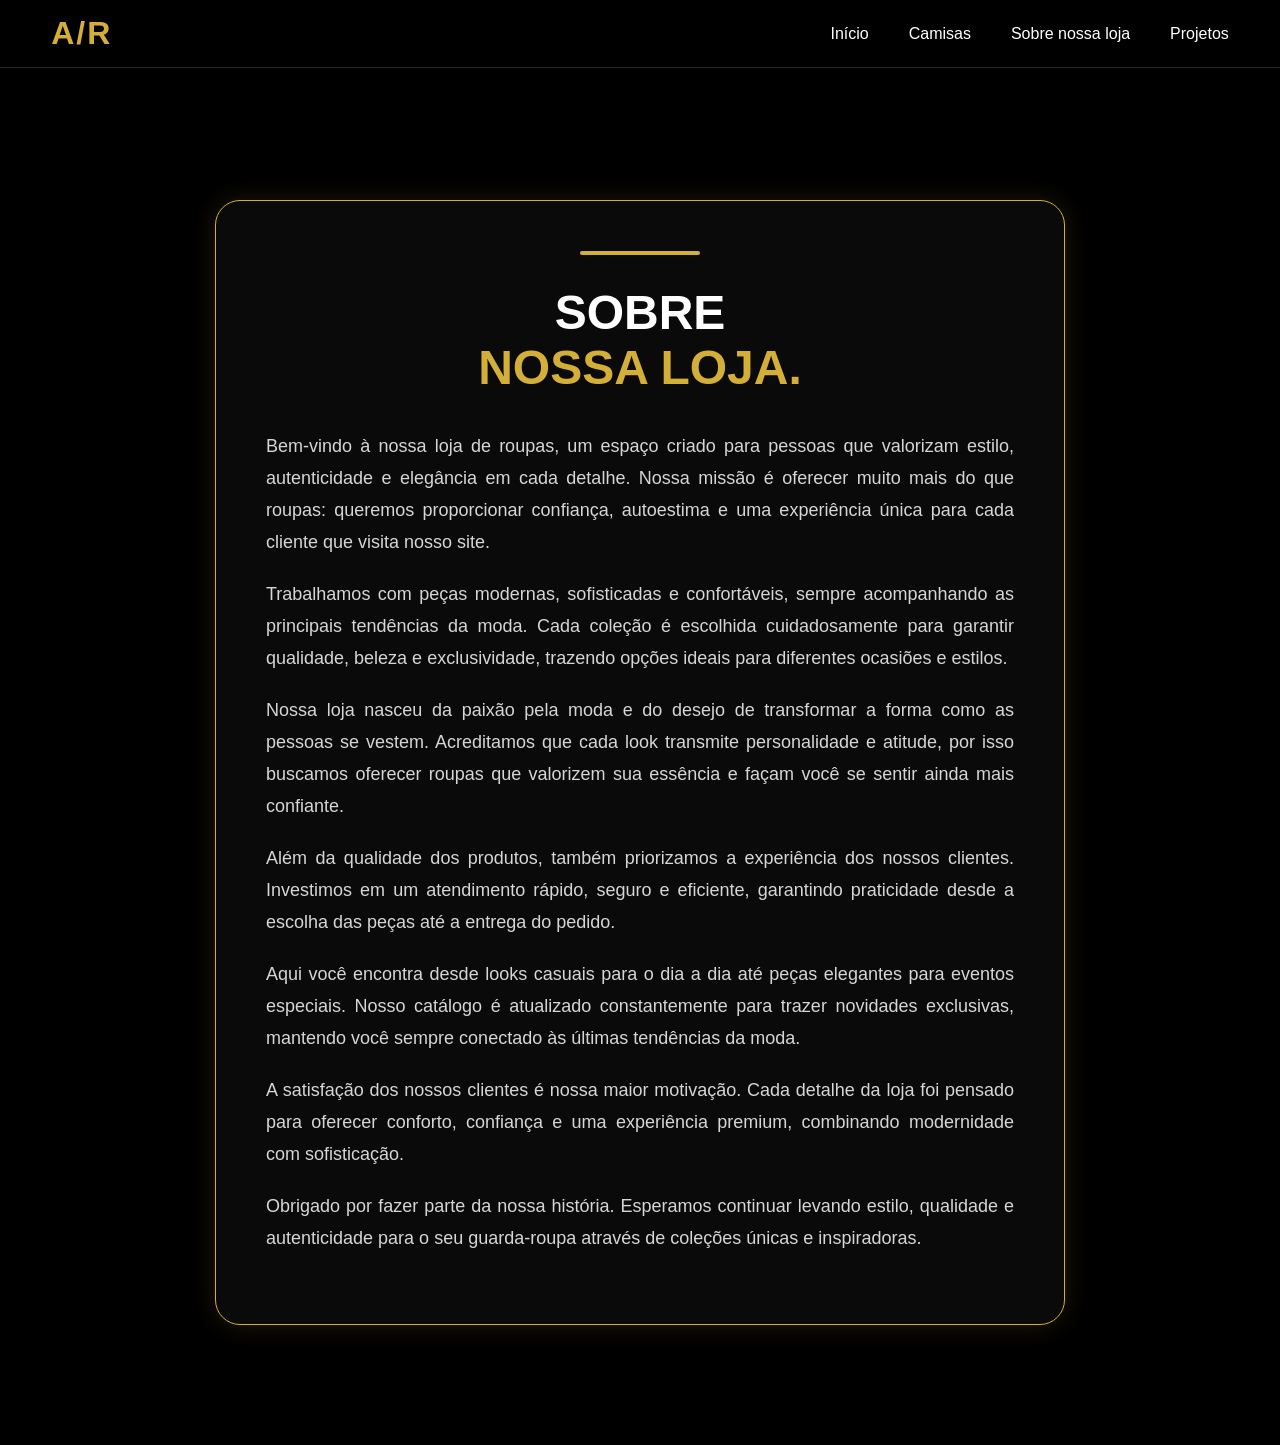
==== sobre.html @ d28f2231 "primeiroar" ====
<!DOCTYPE html>
<html lang="en">
<head>
    <meta charset="UTF-8">
    <meta name="viewport" content="width=device-width, initial-scale=1.0">
    <title>Document</title>
    <link rel="stylesheet" href="vs.css">
</head>
<body>
    <section class="sobre">
    <div class="interface">
        <div class="flex">
<header>
    <div class="interface">

        <!-- LOGO -->
        <div class="logo">
            <a href="index.html">
                <h2>A/R</h2>
            </a>
        </div>

        <!-- MENU -->
        <nav class="menu-desktop">
            <ul>
                <li><a href="index.html">Início</a></li>
                <li><a href="ime.html">Camisas</a></li>
                <li><a href="sobre.html">Sobre nossa loja</a></li>
                <li><a href="sss.html">Projetos</a></li>
            </ul>
        </nav>

    </div>
</header>
            <div class="txt-sobre">
                <h2>SOBRE <span>NOSSA LOJA.</span></h2>

                <p>
                    Bem-vindo à nossa loja de roupas, um espaço criado para pessoas que valorizam estilo, autenticidade e elegância em cada detalhe. Nossa missão é oferecer muito mais do que roupas: queremos proporcionar confiança, autoestima e uma experiência única para cada cliente que visita nosso site.
                </p>

                <p>
                    Trabalhamos com peças modernas, sofisticadas e confortáveis, sempre acompanhando as principais tendências da moda. Cada coleção é escolhida cuidadosamente para garantir qualidade, beleza e exclusividade, trazendo opções ideais para diferentes ocasiões e estilos.
                </p>

                <p>
                    Nossa loja nasceu da paixão pela moda e do desejo de transformar a forma como as pessoas se vestem. Acreditamos que cada look transmite personalidade e atitude, por isso buscamos oferecer roupas que valorizem sua essência e façam você se sentir ainda mais confiante.
                </p>

                <p>
                    Além da qualidade dos produtos, também priorizamos a experiência dos nossos clientes. Investimos em um atendimento rápido, seguro e eficiente, garantindo praticidade desde a escolha das peças até a entrega do pedido.
                </p>

                <p>
                    Aqui você encontra desde looks casuais para o dia a dia até peças elegantes para eventos especiais. Nosso catálogo é atualizado constantemente para trazer novidades exclusivas, mantendo você sempre conectado às últimas tendências da moda.
                </p>

                <p>
                    A satisfação dos nossos clientes é nossa maior motivação. Cada detalhe da loja foi pensado para oferecer conforto, confiança e uma experiência premium, combinando modernidade com sofisticação.
                </p>

                <p>
                    Obrigado por fazer parte da nossa história. Esperamos continuar levando estilo, qualidade e autenticidade para o seu guarda-roupa através de coleções únicas e inspiradoras.
                </p>

            </div>
        </div>
    </div>
</section>
</body>
</html>
---- vs.css ----
/* RESET */
*{
    margin: 0;
    padding: 0;
    box-sizing: border-box;
    font-family: "Poppins", sans-serif;
}

body{
    background-color: #000;
    color: #fff;
    min-height: 100vh;
    padding-top: 80px; /* evita conteúdo ficar atrás do header */
}

/* CONTAINER */
.interface{
    max-width: 1280px;
    margin: 0 auto;
    padding: 0 4%;
}

/* FLEX PADRÃO */
.flex{
    display: flex;
    flex-wrap: wrap;
    gap: 40px;
    align-items: center;
    justify-content: center;
}

/* ===================== */
/* HEADER FIXO NO TOPO */
/* ===================== */
header{
    width: 100%;
    padding: 15px 0;
    border-bottom: 1px solid rgba(212, 175, 55, 0.2);
    position: fixed;
    top: 0;
    left: 0;
    z-index: 1000;
    background: #000;
}

header .interface{
    display: flex;
    align-items: center;
    justify-content: space-between;
}

/* LOGO */
.logo h2,
.logo a{
    color: #D4AF37;
    font-size: 32px;
    letter-spacing: 2px;
    text-decoration: none;
    transition: .3s;
}

.logo h2:hover,
.logo a:hover{
    color: #FFD86B;
    text-shadow:
        0 0 5px #D4AF37,
        0 0 10px #D4AF37,
        0 0 20px #D4AF37,
        0 0 40px rgba(212,175,55,0.6);
    transform: scale(1.05);
}

/* MENU */
header nav ul{
    list-style: none;
    display: flex;
    gap: 40px;
}

header nav ul li a{
    color: #fff;
    text-decoration: none;
    transition: .3s;
    position: relative;
}

header nav ul li a:hover{
    color: #D4AF37;
}

/* LINHA ANIMADA MENU */
header nav ul li a::after{
    content: "";
    position: absolute;
    left: 0;
    bottom: -5px;
    width: 0%;
    height: 2px;
    background: #D4AF37;
    transition: .3s;
}

header nav ul li a:hover::after{
    width: 100%;
}

/* ===================== */
/* BOTÃO CONTATO PREMIUM */
/* ===================== */
.btn-contato button{
    padding: 10px 40px;
    font-size: 18px;
    font-weight: 700;
    background: transparent;
    border: 2px solid #D4AF37;
    color: #D4AF37;
    border-radius: 30px;
    cursor: pointer;
    transition: .3s;
}

.btn-contato button:hover{
    transform: scale(1.08);
    border-color: #FFD86B;
    color: #FFD86B;

    text-shadow:
        0 0 5px #D4AF37,
        0 0 10px #D4AF37,
        0 0 20px #D4AF37,
        0 0 40px rgba(212,175,55,0.8);

    box-shadow:
        0 0 10px rgba(212,175,55,0.4),
        0 0 25px rgba(212,175,55,0.3);
}

/* TITULOS */
h2.titulo{
    color: #fff;
    font-size: 38px;
    text-align: center;
}

h2.titulo span{
    color: #D4AF37;
}

/* TOPO */
section.topo-do-site{
    padding: 100px 4%;
    min-height: 100vh;
    display: flex;
    align-items: center;
}

.topo-do-site h1{
    font-size: 48px;
    line-height: 55px;
}

.topo-do-site h1 span{
    color: #D4AF37;
}

.topo-do-site p{
    color: #d6d6d6;
    margin: 30px 0;
    font-size: 18px;
    line-height: 32px;
}

/* ESPECIALIDADES */
section.especialidade{
    padding: 100px 4%;
}

.especialidade .especialidade-box{
    background: #0a0a0a;
    padding: 40px;
    border-radius: 20px;
    border: 1px solid #222;
    transition: .4s;
}

.especialidade .especialidade-box:hover{
    transform: scale(1.05);
    box-shadow: 0 0 40px rgba(212,175,55,0.4);
    border-color: #D4AF37;
}

.especialidade .especialidade-box i{
    font-size: 70px;
    color: #D4AF37;
}

.especialidade .especialidade-box h3{
    font-size: 28px;
    margin: 15px 0;
}

/* SOBRE */
section.sobre{
    padding: 120px 4%;
}

.sobre .txt-sobre{
    max-width: 850px;
    background: #0a0a0a;
    padding: 50px;
    border-radius: 25px;
    border: 1px solid #D4AF37;
    box-shadow: 0 0 25px rgba(212,175,55,0.15);
    transition: .4s;
}

.sobre .txt-sobre:hover{
    transform: translateY(-5px);
    box-shadow: 0 0 40px rgba(212,175,55,0.35);
}

.sobre .txt-sobre::before{
    content: "";
    display: block;
    width: 120px;
    height: 4px;
    background: #D4AF37;
    margin: 0 auto 30px;
    border-radius: 10px;
}

.sobre .txt-sobre h2{
    font-size: 48px;
    text-align: center;
    margin-bottom: 35px;
}

.sobre .txt-sobre h2 span{
    color: #D4AF37;
    display: block;
}

.sobre .txt-sobre p{
    color: #d6d6d6;
    font-size: 18px;
    line-height: 32px;
    margin-bottom: 20px;
    text-align: justify;
}

/* SOCIAL */
.btn-social button{
    width: 60px;
    height: 60px;
    border-radius: 50%;
    border: none;
    background: #D4AF37;
    cursor: pointer;
    margin: 0 8px;
    transition: .3s;
}

.btn-social button:hover{
    transform: scale(1.1);
    box-shadow: 0 0 20px #D4AF37;
}

/* PORTFÓLIO */
section.portfolio{
    padding: 100px 4%;
    box-shadow: 0 0 40px rgba(212,175,55,0.3);
}

.img-port{
    width: 360px;
    height: 460px;
    border-radius: 20px;
    background-size: cover;
    background-position: center;
    transition: 1s;
}

.img-port:hover{
    transform: scale(1.03);
}

/* FORM */
.form-cadastro{
    background: #0a0a0a;
    width: 400px;
    margin: 80px auto;
    padding: 40px;
    border-radius: 20px;
    border: 1px solid #D4AF37;
}

.form-cadastro input{
    width: 100%;
    padding: 12px;
    margin-top: 10px;
    background: #111;
    border: 1px solid #222;
    color: #fff;
    border-radius: 10px;
}

.form-cadastro input:focus{
    border-color: #D4AF37;
    box-shadow: 0 0 10px #D4AF37;
}

.form-cadastro button{
    width: 100%;
    margin-top: 20px;
    padding: 12px;
    background: #D4AF37;
    border: none;
    border-radius: 30px;
    font-weight: bold;
    cursor: pointer;
}
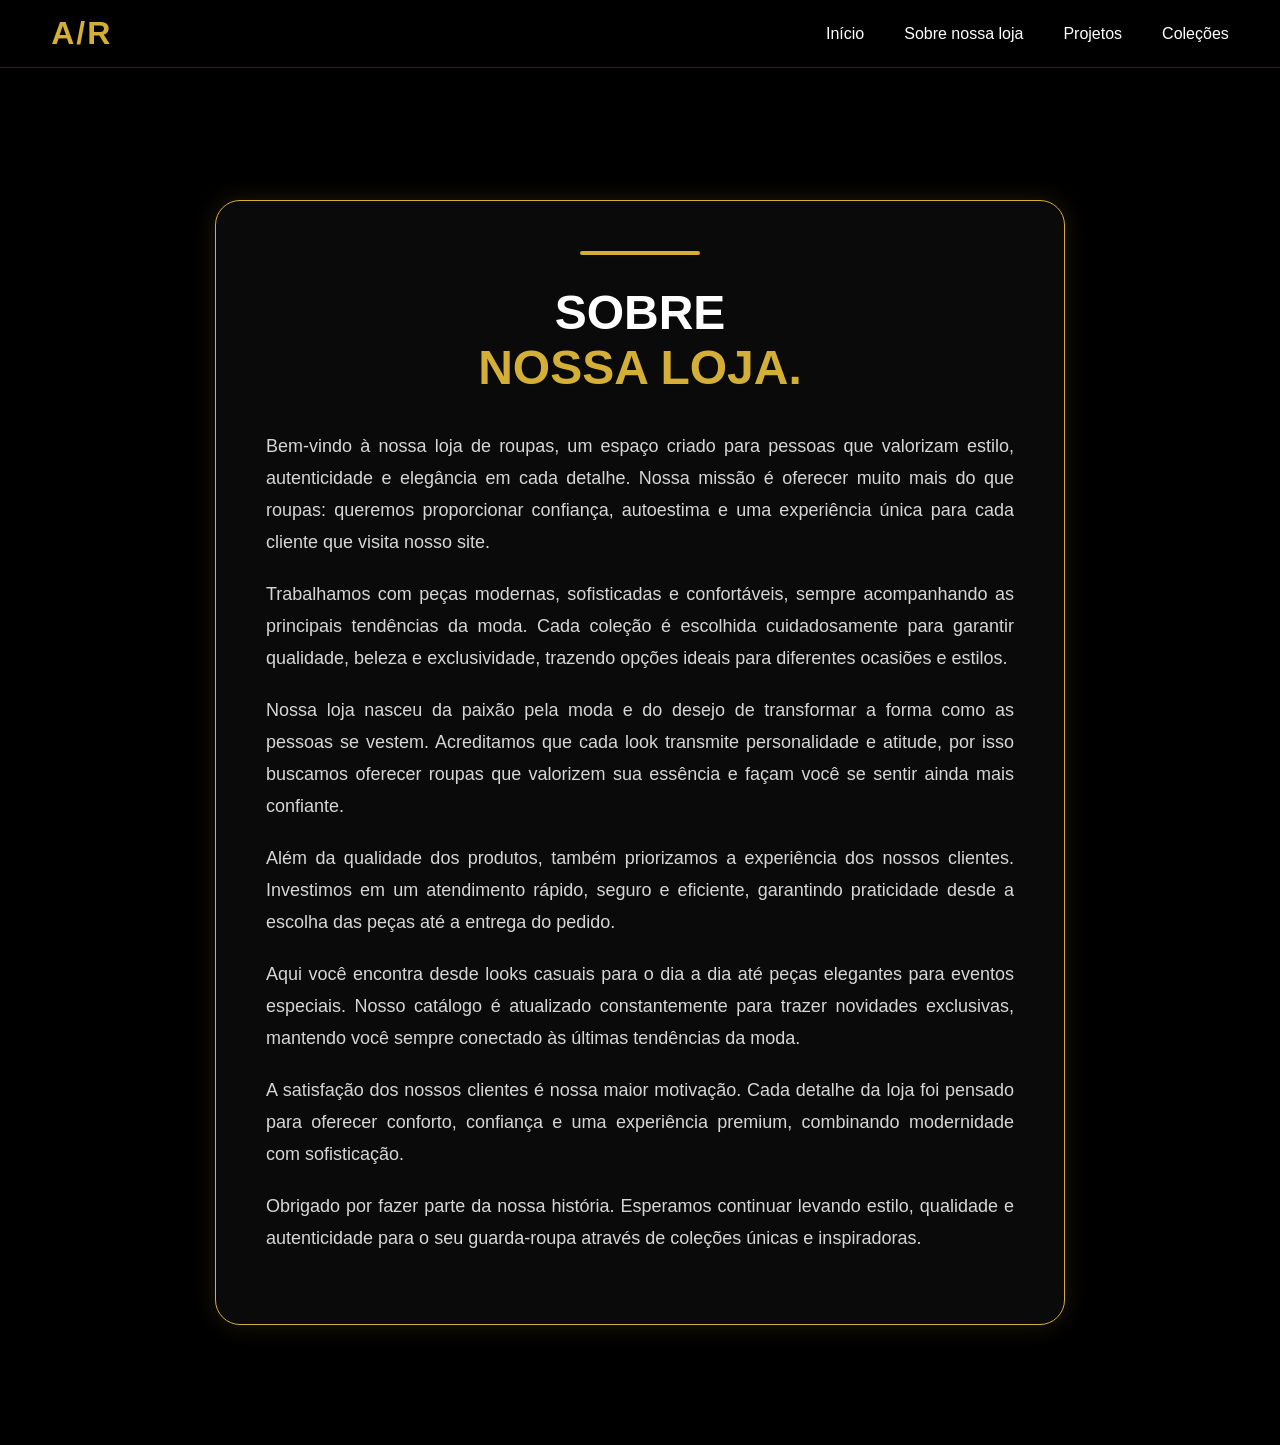
==== commit 17dfbd78: "projeto sem ai" ====
--- a/sobre.html
+++ b/sobre.html
@@ -1,10 +1,11 @@
 <!DOCTYPE html>
-<html lang="en">
+<html lang="pt-br">
 <head>
     <meta charset="UTF-8">
     <meta name="viewport" content="width=device-width, initial-scale=1.0">
     <title>Document</title>
     <link rel="stylesheet" href="vs.css">
+     <link rel="shortcut icon" href="img/Captura de tela 2026-04-24 165449.png" type="image/x-icon">
 </head>
 <body>
     <section class="sobre">
@@ -24,9 +25,10 @@
         <nav class="menu-desktop">
             <ul>
                 <li><a href="index.html">Início</a></li>
-                <li><a href="ime.html">Camisas</a></li>
                 <li><a href="sobre.html">Sobre nossa loja</a></li>
-                <li><a href="sss.html">Projetos</a></li>
+                <li><a href="textema.html">Projetos</a></li>
+                <li><a href="cal.html">Coleções</a></li>
+
             </ul>
         </nav>
 
--- a/vs.css
+++ b/vs.css
@@ -10,7 +10,7 @@
     background-color: #000;
     color: #fff;
     min-height: 100vh;
-    padding-top: 80px; /* evita conteúdo ficar atrás do header */
+    padding-top: 80px;
 }
 
 /* CONTAINER */
@@ -30,7 +30,7 @@
 }
 
 /* ===================== */
-/* HEADER FIXO NO TOPO */
+/* HEADER FIXO */
 /* ===================== */
 header{
     width: 100%;
@@ -88,7 +88,7 @@
     color: #D4AF37;
 }
 
-/* LINHA ANIMADA MENU */
+/* LINHA MENU */
 header nav ul li a::after{
     content: "";
     position: absolute;
@@ -104,9 +104,7 @@
     width: 100%;
 }
 
-/* ===================== */
-/* BOTÃO CONTATO PREMIUM */
-/* ===================== */
+/* BOTÃO CONTATO */
 .btn-contato button{
     padding: 10px 40px;
     font-size: 18px;
@@ -140,13 +138,16 @@
     color: #fff;
     font-size: 38px;
     text-align: center;
+    margin-bottom: 50px;
 }
 
 h2.titulo span{
     color: #D4AF37;
 }
 
+/* ===================== */
 /* TOPO */
+/* ===================== */
 section.topo-do-site{
     padding: 100px 4%;
     min-height: 100vh;
@@ -170,7 +171,9 @@
     line-height: 32px;
 }
 
+/* ===================== */
 /* ESPECIALIDADES */
+/* ===================== */
 section.especialidade{
     padding: 100px 4%;
 }
@@ -199,7 +202,9 @@
     margin: 15px 0;
 }
 
+/* ===================== */
 /* SOBRE */
+/* ===================== */
 section.sobre{
     padding: 120px 4%;
 }
@@ -248,7 +253,9 @@
     text-align: justify;
 }
 
+/* ===================== */
 /* SOCIAL */
+/* ===================== */
 .btn-social button{
     width: 60px;
     height: 60px;
@@ -265,7 +272,9 @@
     box-shadow: 0 0 20px #D4AF37;
 }
 
+/* ===================== */
 /* PORTFÓLIO */
+/* ===================== */
 section.portfolio{
     padding: 100px 4%;
     box-shadow: 0 0 40px rgba(212,175,55,0.3);
@@ -284,7 +293,63 @@
     transform: scale(1.03);
 }
 
+/* ===================== */
+/* ALBUM */
+/* ===================== */
+section.album{
+    padding: 100px 4%;
+}
+
+.album .flex{
+    justify-content: center;
+    gap: 30px;
+}
+
+.album-card{
+    width: 320px;
+    background: #0a0a0a;
+    border-radius: 20px;
+    overflow: hidden;
+    border: 1px solid rgba(212,175,55,0.2);
+    transition: .4s;
+}
+
+.album-card:hover{
+    transform: translateY(-8px);
+    border-color: #D4AF37;
+    box-shadow: 0 0 30px rgba(212,175,55,0.3);
+}
+
+.album-card img{
+    width: 100%;
+    height: 320px;
+    object-fit: cover;
+    transition: .4s;
+}
+
+.album-card:hover img{
+    transform: scale(1.05);
+}
+
+.album-info{
+    padding: 20px;
+    text-align: center;
+}
+
+.album-info h3{
+    font-size: 24px;
+    margin-bottom: 10px;
+}
+
+.album-info p{
+    color: #aaa;
+    font-size: 15px;
+    line-height: 24px;
+}
+
+/* ===================== */
 /* FORM */
+/* ===================== */
 .form-cadastro{
     background: #0a0a0a;
     width: 400px;
@@ -318,4 +383,76 @@
     border-radius: 30px;
     font-weight: bold;
     cursor: pointer;
+}
+
+/* ===================== */
+/* RESPONSIVO */
+/* ===================== */
+@media (max-width: 768px){
+
+    header .interface{
+        flex-direction: column;
+        gap: 20px;
+    }
+
+    header nav ul{
+        gap: 20px;
+        flex-wrap: wrap;
+        justify-content: center;
+    }
+
+    .flex{
+        flex-direction: column;
+        text-align: center;
+    }
+
+    .topo-do-site h1{
+        font-size: 38px;
+        line-height: 45px;
+    }
+
+    .topo-do-site p{
+        text-align: center;
+    }
+
+    h2.titulo{
+        font-size: 32px;
+    }
+
+    .sobre .txt-sobre{
+        padding: 30px;
+    }
+
+    .sobre .txt-sobre h2{
+        font-size: 34px;
+    }
+
+    .sobre .txt-sobre p{
+        text-align: center;
+    }
+
+    .img-port{
+        width: 100%;
+        max-width: 340px;
+        height: 420px;
+    }
+
+    .album-card{
+        width: 100%;
+        max-width: 340px;
+    }
+
+    .album-card img{
+        height: 280px;
+    }
+
+    .form-cadastro{
+        width: 90%;
+    }
+
+    .btn-contato{
+        width: 100%;
+        display: flex;
+        justify-content: center;
+    }
 }
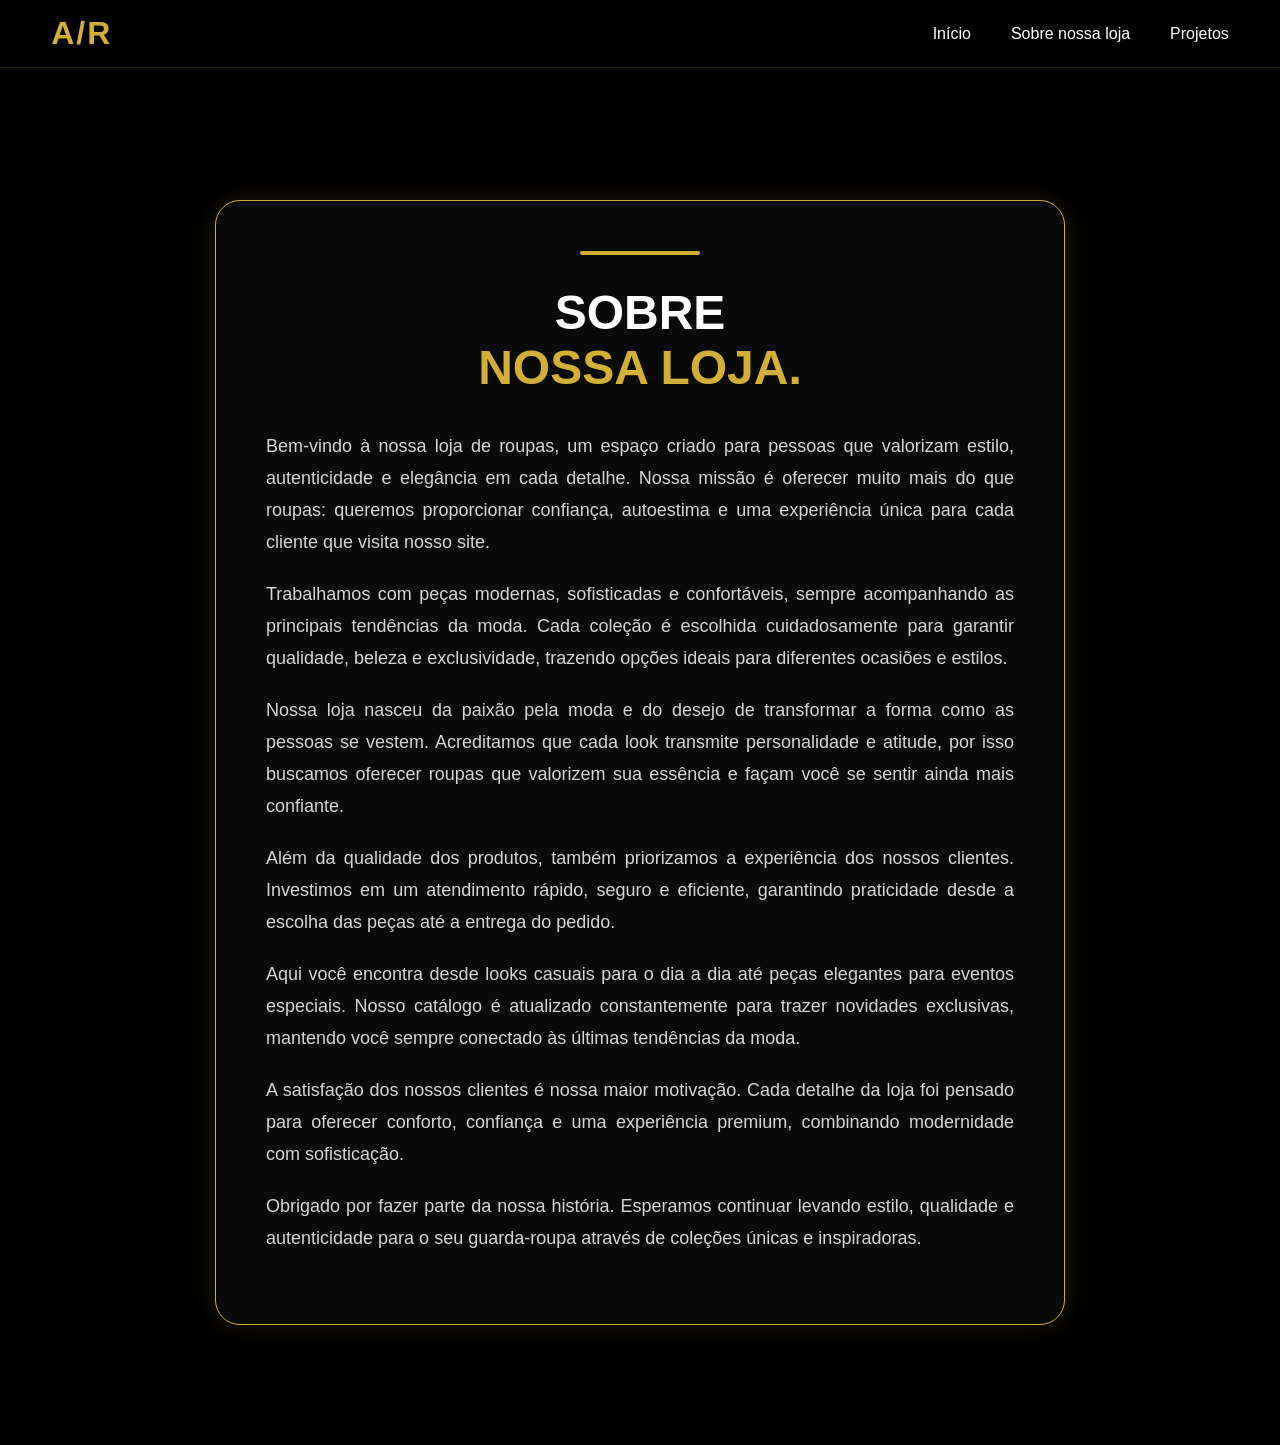
==== commit 9efd0a45: "siteantigo" ====
--- a/sobre.html
+++ b/sobre.html
@@ -26,10 +26,12 @@
             <ul>
                 <li><a href="index.html">Início</a></li>
                 <li><a href="sobre.html">Sobre nossa loja</a></li>
-                <li><a href="textema.html">Projetos</a></li>
-                <li><a href="cal.html">Coleções</a></li>
+           
+                <li><a href="loja (1).html">Projetos</a></li>
+               
+               
+            </ul>
 
-            </ul>
         </nav>
 
     </div>
